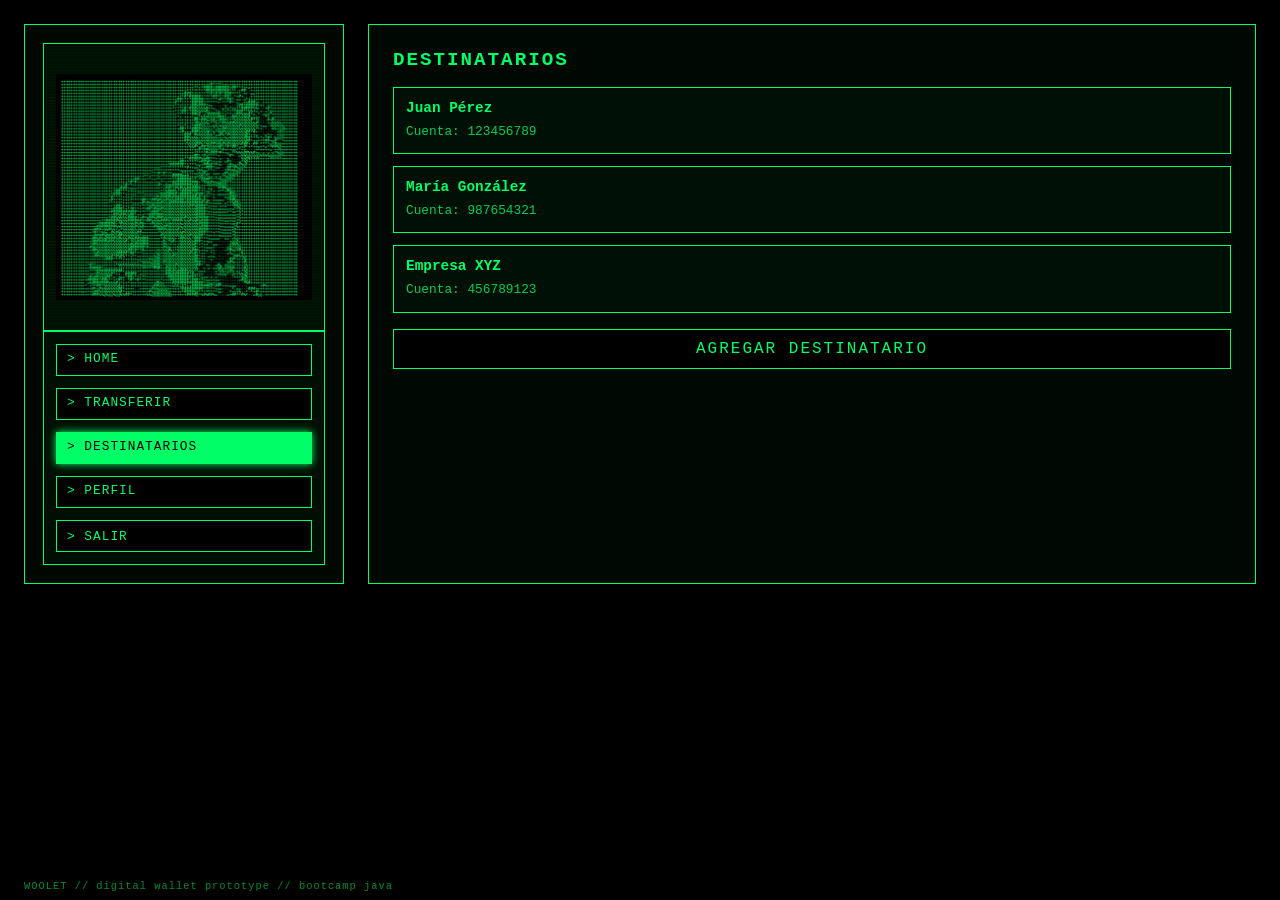
==== destinatarios.html @ 6e264f28 "Segundo avance módulo 2" ====
<!DOCTYPE html>
<html lang="es">
<head>
    <!-- Configuración básica del documento HTML -->
    <meta charset="UTF-8">
    <meta name="viewport" content="width=device-width, initial-scale=1.0">

    <!-- Título visible en la pestaña del navegador -->
    <title>WOOLET | Destinatarios</title>

    <!-- Conexión con la hoja de estilos externa -->
    <link rel="stylesheet" href="style.css">
</head>
<body>
<div class="app-layout"><!--TEST-->
    <!-- Contenedor general de la interfaz izquierda -->
    <main class="woolet-container">

        <!-- Caja superior destinada al logo de la wallet -->
        <section class="logo-box">
            <img
                src="assets/woolet-logo.png"
                alt="WOOLET Logo"
                class="logo-image"
            >
        </section>

        <!-- Caja inferior convertida en menú de navegación -->
        <section class="auth-box" id="authBox">

            <nav class="nav-menu">
                <!--class="nav-button active". active marca la ubicación-->
                
                <a class="nav-button" href="home.html">
                    &gt; HOME
                </a>

                <a class="nav-button" href="transferir.html">
                    &gt; TRANSFERIR
                </a>

                <a class="nav-button active" href="destinatarios.html">
                    &gt; DESTINATARIOS
                </a>

                <a class="nav-button" href="perfil.html">
                    &gt; PERFIL
                </a>

                <button class="nav-button logout-button" id="logoutButton">
                    &gt; SALIR
                </button>

            </nav>

        </section>

    </main>

    <!-- Panel derecho de información -->
    <section class="content-panel active" id="contentPanel">

        <h2>DESTINATARIOS</h2>

        <div class="recipient-list">

            <div class="recipient-card">
                <h3>Juan Pérez</h3>
                <p>Cuenta: 123456789</p>
            </div>

            <div class="recipient-card">
                <h3>María González</h3>
                <p>Cuenta: 987654321</p>
            </div>

            <div class="recipient-card">
                <h3>Empresa XYZ</h3>
                <p>Cuenta: 456789123</p>
            </div>

        </div>

        <button
            type="button"
            class="access-button"
        >
            AGREGAR DESTINATARIO
        </button>

    </section>
</div>
    <!-- Footer permanente -->
    <footer class="woolet-footer">
        WOOLET // digital wallet prototype // bootcamp java
    </footer>

    <!-- Script general -->
    <script src="script.js"></script>

</body>
</html>
---- style.css ----
/* ==========================
   RESET GENERAL
   ========================== */

* {
    margin: 0;
    padding: 0;
    box-sizing: border-box;
}


/* ==========================
   BASE GLOBAL
   ========================== */

body {
    min-height: 100vh;

    background-color: #000;
    color: #00ff66;

    font-family: "Courier New", Courier, monospace;

    overflow-x: hidden;
}


/* ==========================
   LAYOUT GENERAL INTERNO
   sidebar | main-content | detail-panel
   ========================== */

.app-layout {
    width: 100%;
    min-height: 100vh;

    display: flex;
    gap: 24px;

    padding: 24px;
    padding-bottom: 48px;
}


/* ==========================
   SIDEBAR / CONTENEDOR IZQUIERDO
   ========================== */

.woolet-container {
    width: 320px;
    height: 560px;

    padding: 18px;

    border: 1px solid #00ff66;
    background-color: rgba(0, 20, 0, 0.35);

    display: flex;
    flex-direction: column;
}

/* En páginas internas, sidebar conserva ancho fijo */
.sidebar {
    flex: 0 0 320px;
}


/* ==========================
   LOGO
   ========================== */

.logo-box {
    flex: 3;

    border: 1px solid #00ff66;
    background-color: rgba(0, 255, 102, 0.04);

    display: flex;
    justify-content: center;
    align-items: center;

    padding: 12px;

    position: relative;
    overflow: hidden;
}

/* Efecto sutil de pantalla terminal/CRT */
.logo-box::after {
    content: "";
    position: absolute;
    inset: 0;

    background:
        repeating-linear-gradient(
            transparent 0px,
            transparent 2px,
            rgba(0, 255, 102, 0.03) 3px
        );

    pointer-events: none;
}

/* Logo ASCII usado todavía en index.html */
.ascii-logo {
    width: 100%;
    height: 100%;

    margin: 0;
    padding: 1px;

    overflow: hidden;

    background-color: #000;
    color: #00ff66;

    font-family: monospace;
    font-size: 4px;
    line-height: 4px;

    white-space: pre;

    text-shadow:
        0 0 2px #00ff66,
        0 0 4px #00ff66;

    user-select: none;
}

/* Logo PNG usado en páginas internas */
.logo-image {
    width: 100%;
    height: 100%;

    object-fit: contain;
    object-position: center;

    display: block;
}


/* ==========================
   CAJA INFERIOR / AUTH / NAV
   ========================== */

.auth-box {
    flex: 2;

    border: 1px solid #00ff66;
    background-color: rgba(0, 255, 102, 0.03);

    padding: 12px;

    display: flex;
    flex-direction: column;
    gap: 12px;
}


/* ==========================
   INPUTS, TEXTAREA Y BOTONES
   ========================== */

.terminal-input,
.terminal-textarea {
    width: 100%;
    padding: 10px;

    background-color: #000;
    color: #00ff66;

    border: 1px solid #00ff66;

    font-family: inherit;
    font-size: 1rem;
}

.terminal-textarea {
    min-height: 90px;
    resize: vertical;
}

.terminal-input::placeholder,
.terminal-textarea::placeholder {
    color: rgba(0, 255, 102, 0.5);
}

.terminal-input:focus,
.terminal-textarea:focus {
    outline: none;
    box-shadow: 0 0 8px #00ff66;
}

.access-button {
    padding: 10px;

    background-color: #000;
    color: #00ff66;

    border: 1px solid #00ff66;

    font-family: inherit;
    font-size: 1rem;
    letter-spacing: 2px;

    cursor: pointer;
}

.access-button:hover {
    background-color: #00ff66;
    color: #000;
}


/* ==========================
   LOGIN
   ========================== */

.login-error {
    font-size: 0.75rem;
    color: #ff3355;
    min-height: 14px;
}


/* ==========================
   MENÚ DE NAVEGACIÓN
   ========================== */

.nav-menu {
    width: 100%;

    display: flex;
    flex-direction: column;
    gap: 12px;
}

.nav-button {
    min-height: 32px;
    padding: 6px 10px;

    background-color: #000;
    color: #00ff66;

    border: 1px solid #00ff66;

    font-family: inherit;
    font-size: 0.8rem;
    letter-spacing: 1px;

    cursor: pointer;
    text-align: left;
    text-decoration: none;
}

.nav-button:hover {
    background-color: #00ff66;
    color: #000;
}

.nav-button.active {
    background-color: #00ff66;
    color: #000;

    box-shadow: 0 0 8px #00ff66;
}


/* ==========================
   PANELES DERECHOS
   ========================== */

.content-panel,
.detail-panel {
    flex: 1;

    height: 560px;
    padding: 24px;

    border: 1px solid #00ff66;
    background-color: rgba(0, 255, 102, 0.03);

    display: flex;
    flex-direction: column;
    gap: 16px;

    overflow-y: auto;
}

.content-panel h2,
.detail-panel h2 {
    font-size: 1.2rem;
    letter-spacing: 2px;
}

.content-panel p,
.detail-panel p {
    font-size: 0.9rem;
    line-height: 1.5;
}


/* ==========================
   FORMULARIOS INTERNOS
   ========================== */

.transfer-form {
    display: flex;
    flex-direction: column;
    gap: 12px;
}

.transfer-form label {
    font-size: 0.8rem;
    letter-spacing: 1px;
    color: rgba(0, 255, 102, 0.8);
}


/* ==========================
   DESTINATARIOS
   ========================== */

.recipient-list {
    display: flex;
    flex-direction: column;
    gap: 12px;
}

.recipient-card {
    border: 1px solid #00ff66;
    background-color: rgba(0, 255, 102, 0.03);

    padding: 12px;
}

.recipient-card h3 {
    font-size: 0.9rem;
    margin-bottom: 6px;

    color: #00ff66;
}

.recipient-card p {
    font-size: 0.8rem;

    color: rgba(0, 255, 102, 0.8);
}


/* ==========================
   PERFIL DE USUARIO
   ========================== */

.profile-card {
    display: flex;
    flex-direction: column;
    gap: 10px;

    margin-top: 10px;
}

.profile-row {
    display: flex;
    flex-direction: column;

    border: 1px solid #00ff66;
    background-color: rgba(0, 255, 102, 0.03);

    padding: 10px;
}

.profile-label {
    font-size: 0.75rem;

    color: rgba(0, 255, 102, 0.65);

    text-transform: uppercase;

    margin-bottom: 4px;
}

.profile-value {
    font-size: 0.9rem;

    color: #00ff66;
}


/* ==========================
   POPUP DE SALIDA
   ========================== */

.logout-popup {
    width: 100%;
    min-height: 100%;

    border: 1px solid #00ff66;
    background-color: #000;

    padding: 18px;

    display: flex;
    flex-direction: column;
    justify-content: center;
    gap: 18px;
}

.logout-popup p {
    text-align: center;
    font-size: 0.9rem;
    letter-spacing: 1px;
}

.logout-options {
    display: flex;
    flex-direction: column;
    gap: 12px;
}


/* ==========================
   FOOTER
   ========================== */

.woolet-footer {
    position: fixed;
    bottom: 8px;
    left: 24px;

    font-size: 0.65rem;
    color: rgba(0, 255, 102, 0.55);
    letter-spacing: 1px;

    z-index: 20;
}


/* ==========================
   COMPATIBILIDAD CON INDEX.HTML
   sin app-layout
   ========================== */

body > .woolet-container:first-child {
    margin: 24px;
}


/* ==========================
   RESPONSIVIDAD TABLET / MÓVIL
   ========================== */

@media (max-width: 900px) {

    .app-layout {
        flex-direction: column;
        align-items: center;

        padding: 16px;
        padding-bottom: 56px;
    }

    .sidebar,
    .woolet-container,
    .content-panel,
    .detail-panel {
        width: 100%;
        max-width: 340px;
        flex: none;
    }

    .woolet-container {
        min-height: auto;
        padding: 16px;
    }

    .content-panel,
    .detail-panel {
        height: auto;
        min-height: 260px;
        padding: 18px;
    }

    .logo-box {
        height: 240px;
        padding: 10px;
    }

    .ascii-logo {
        font-size: 3px;
        line-height: 3px;
        padding: 6px;
    }

    .auth-box {
        margin-top: 18px;
        padding: 14px;
        gap: 10px;
    }

    .terminal-input,
    .terminal-textarea,
    .access-button {
        font-size: 0.9rem;
        padding: 9px;
    }

    .woolet-footer {
        left: 16px;
    }

    body > .woolet-container:first-child {
        margin: 16px auto;
    }
}
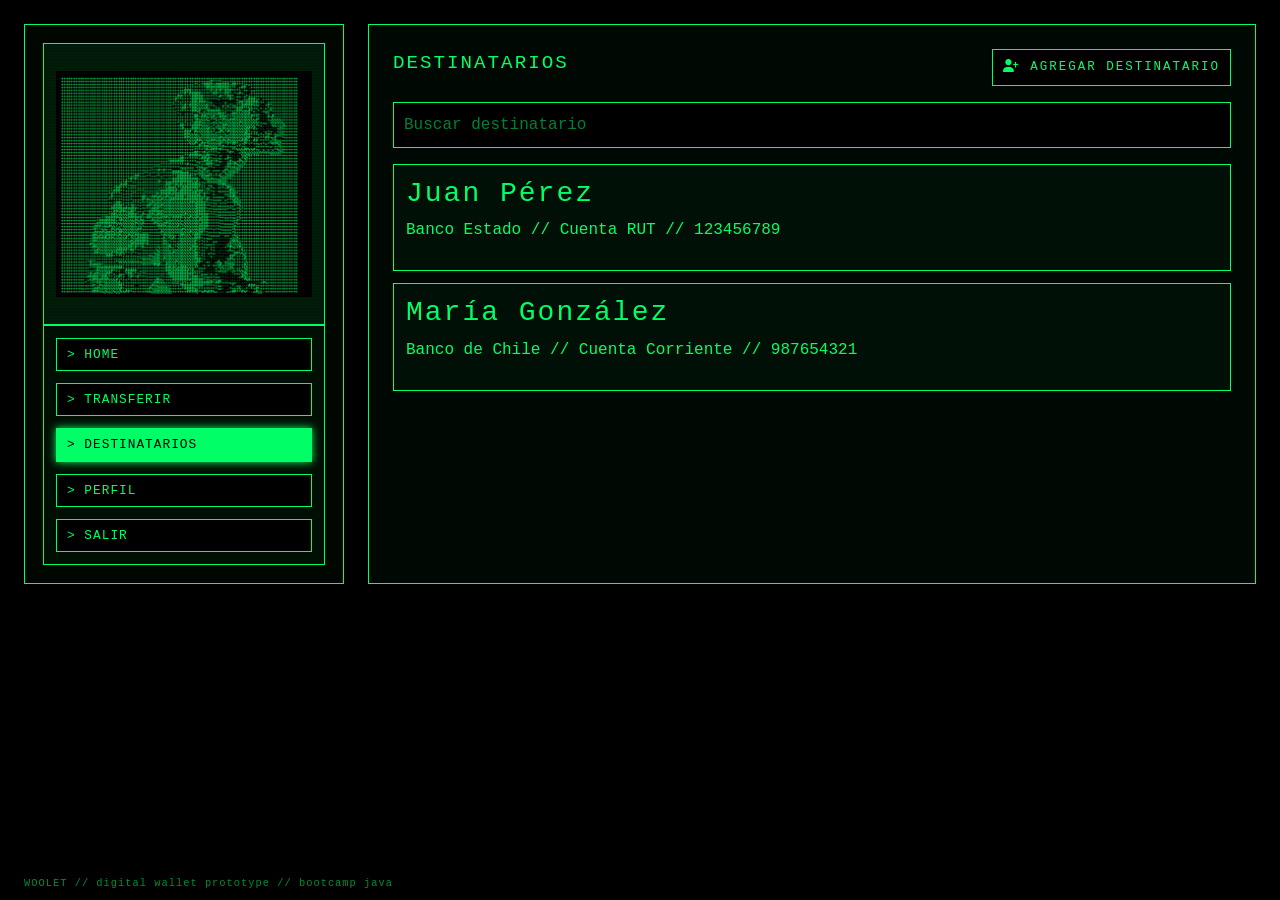
==== commit 63f6f8f2: "complete Woolet, frontend wallet project" ====
--- a/destinatarios.html
+++ b/destinatarios.html
@@ -1,102 +1,35 @@
 <!DOCTYPE html>
 <html lang="es">
 <head>
-    <!-- Configuración básica del documento HTML -->
     <meta charset="UTF-8">
     <meta name="viewport" content="width=device-width, initial-scale=1.0">
+    <!-- Bootstrap: requerido por evaluación; aporta responsividad y componentes base. -->
+    <link href="https://cdn.jsdelivr.net/npm/bootstrap@5.3.3/dist/css/bootstrap.min.css" rel="stylesheet">
+    <!-- Font Awesome: iconografía liviana para mejorar UX. -->
+    <link href="https://cdnjs.cloudflare.com/ajax/libs/font-awesome/6.5.2/css/all.min.css" rel="stylesheet">
+    <link rel="stylesheet" href="style.css">
+    <title>WOOLET | Destinatarios</title>
+</head>
+<body data-page="destinatarios">
+    <!-- Shell de componentes: sidebar + contenido + detalle. -->
+    <div class="app-layout">
+        <div id="sidebarComponent" data-active="destinatarios"></div>
+        <main class="content-panel main-content active" id="contentPanel">
+            <div class="panel-title-row">
+                <h2>DESTINATARIOS</h2>
+                <button type="button" class="access-button compact-button" id="showAddRecipientButton"><i class="fa-solid fa-user-plus"></i> AGREGAR DESTINATARIO</button>
+            </div>
+            <input type="text" class="terminal-input" id="recipientSearch" placeholder="Buscar destinatario">
+            <div class="recipient-list" id="recipientList"></div>
+        </main>
+        <aside class="detail-panel " id="detailPanel">
 
-    <!-- Título visible en la pestaña del navegador -->
-    <title>WOOLET | Destinatarios</title>
-
-    <!-- Conexión con la hoja de estilos externa -->
-    <link rel="stylesheet" href="style.css">
-</head>
-<body>
-<div class="app-layout"><!--TEST-->
-    <!-- Contenedor general de la interfaz izquierda -->
-    <main class="woolet-container">
-
-        <!-- Caja superior destinada al logo de la wallet -->
-        <section class="logo-box">
-            <img
-                src="assets/woolet-logo.png"
-                alt="WOOLET Logo"
-                class="logo-image"
-            >
-        </section>
-
-        <!-- Caja inferior convertida en menú de navegación -->
-        <section class="auth-box" id="authBox">
-
-            <nav class="nav-menu">
-                <!--class="nav-button active". active marca la ubicación-->
-                
-                <a class="nav-button" href="home.html">
-                    &gt; HOME
-                </a>
-
-                <a class="nav-button" href="transferir.html">
-                    &gt; TRANSFERIR
-                </a>
-
-                <a class="nav-button active" href="destinatarios.html">
-                    &gt; DESTINATARIOS
-                </a>
-
-                <a class="nav-button" href="perfil.html">
-                    &gt; PERFIL
-                </a>
-
-                <button class="nav-button logout-button" id="logoutButton">
-                    &gt; SALIR
-                </button>
-
-            </nav>
-
-        </section>
-
-    </main>
-
-    <!-- Panel derecho de información -->
-    <section class="content-panel active" id="contentPanel">
-
-        <h2>DESTINATARIOS</h2>
-
-        <div class="recipient-list">
-
-            <div class="recipient-card">
-                <h3>Juan Pérez</h3>
-                <p>Cuenta: 123456789</p>
-            </div>
-
-            <div class="recipient-card">
-                <h3>María González</h3>
-                <p>Cuenta: 987654321</p>
-            </div>
-
-            <div class="recipient-card">
-                <h3>Empresa XYZ</h3>
-                <p>Cuenta: 456789123</p>
-            </div>
-
-        </div>
-
-        <button
-            type="button"
-            class="access-button"
-        >
-            AGREGAR DESTINATARIO
-        </button>
-
-    </section>
-</div>
-    <!-- Footer permanente -->
-    <footer class="woolet-footer">
-        WOOLET // digital wallet prototype // bootcamp java
-    </footer>
-
-    <!-- Script general -->
+        </aside>
+    </div>
+    <div id="footerComponent"></div>
+    <!-- jQuery: requerido por evaluación; usado para eventos, DOM y fadeIn/fadeOut. -->
+    <script src="https://code.jquery.com/jquery-3.7.1.min.js"></script>
+    <script src="https://cdn.jsdelivr.net/npm/bootstrap@5.3.3/dist/js/bootstrap.bundle.min.js"></script>
     <script src="script.js"></script>
-
 </body>
 </html>
--- a/style.css
+++ b/style.css
@@ -1,515 +1 @@
-/* ==========================
-   RESET GENERAL
-   ========================== */
-
-* {
-    margin: 0;
-    padding: 0;
-    box-sizing: border-box;
-}
-
-
-/* ==========================
-   BASE GLOBAL
-   ========================== */
-
-body {
-    min-height: 100vh;
-
-    background-color: #000;
-    color: #00ff66;
-
-    font-family: "Courier New", Courier, monospace;
-
-    overflow-x: hidden;
-}
-
-
-/* ==========================
-   LAYOUT GENERAL INTERNO
-   sidebar | main-content | detail-panel
-   ========================== */
-
-.app-layout {
-    width: 100%;
-    min-height: 100vh;
-
-    display: flex;
-    gap: 24px;
-
-    padding: 24px;
-    padding-bottom: 48px;
-}
-
-
-/* ==========================
-   SIDEBAR / CONTENEDOR IZQUIERDO
-   ========================== */
-
-.woolet-container {
-    width: 320px;
-    height: 560px;
-
-    padding: 18px;
-
-    border: 1px solid #00ff66;
-    background-color: rgba(0, 20, 0, 0.35);
-
-    display: flex;
-    flex-direction: column;
-}
-
-/* En páginas internas, sidebar conserva ancho fijo */
-.sidebar {
-    flex: 0 0 320px;
-}
-
-
-/* ==========================
-   LOGO
-   ========================== */
-
-.logo-box {
-    flex: 3;
-
-    border: 1px solid #00ff66;
-    background-color: rgba(0, 255, 102, 0.04);
-
-    display: flex;
-    justify-content: center;
-    align-items: center;
-
-    padding: 12px;
-
-    position: relative;
-    overflow: hidden;
-}
-
-/* Efecto sutil de pantalla terminal/CRT */
-.logo-box::after {
-    content: "";
-    position: absolute;
-    inset: 0;
-
-    background:
-        repeating-linear-gradient(
-            transparent 0px,
-            transparent 2px,
-            rgba(0, 255, 102, 0.03) 3px
-        );
-
-    pointer-events: none;
-}
-
-/* Logo ASCII usado todavía en index.html */
-.ascii-logo {
-    width: 100%;
-    height: 100%;
-
-    margin: 0;
-    padding: 1px;
-
-    overflow: hidden;
-
-    background-color: #000;
-    color: #00ff66;
-
-    font-family: monospace;
-    font-size: 4px;
-    line-height: 4px;
-
-    white-space: pre;
-
-    text-shadow:
-        0 0 2px #00ff66,
-        0 0 4px #00ff66;
-
-    user-select: none;
-}
-
-/* Logo PNG usado en páginas internas */
-.logo-image {
-    width: 100%;
-    height: 100%;
-
-    object-fit: contain;
-    object-position: center;
-
-    display: block;
-}
-
-
-/* ==========================
-   CAJA INFERIOR / AUTH / NAV
-   ========================== */
-
-.auth-box {
-    flex: 2;
-
-    border: 1px solid #00ff66;
-    background-color: rgba(0, 255, 102, 0.03);
-
-    padding: 12px;
-
-    display: flex;
-    flex-direction: column;
-    gap: 12px;
-}
-
-
-/* ==========================
-   INPUTS, TEXTAREA Y BOTONES
-   ========================== */
-
-.terminal-input,
-.terminal-textarea {
-    width: 100%;
-    padding: 10px;
-
-    background-color: #000;
-    color: #00ff66;
-
-    border: 1px solid #00ff66;
-
-    font-family: inherit;
-    font-size: 1rem;
-}
-
-.terminal-textarea {
-    min-height: 90px;
-    resize: vertical;
-}
-
-.terminal-input::placeholder,
-.terminal-textarea::placeholder {
-    color: rgba(0, 255, 102, 0.5);
-}
-
-.terminal-input:focus,
-.terminal-textarea:focus {
-    outline: none;
-    box-shadow: 0 0 8px #00ff66;
-}
-
-.access-button {
-    padding: 10px;
-
-    background-color: #000;
-    color: #00ff66;
-
-    border: 1px solid #00ff66;
-
-    font-family: inherit;
-    font-size: 1rem;
-    letter-spacing: 2px;
-
-    cursor: pointer;
-}
-
-.access-button:hover {
-    background-color: #00ff66;
-    color: #000;
-}
-
-
-/* ==========================
-   LOGIN
-   ========================== */
-
-.login-error {
-    font-size: 0.75rem;
-    color: #ff3355;
-    min-height: 14px;
-}
-
-
-/* ==========================
-   MENÚ DE NAVEGACIÓN
-   ========================== */
-
-.nav-menu {
-    width: 100%;
-
-    display: flex;
-    flex-direction: column;
-    gap: 12px;
-}
-
-.nav-button {
-    min-height: 32px;
-    padding: 6px 10px;
-
-    background-color: #000;
-    color: #00ff66;
-
-    border: 1px solid #00ff66;
-
-    font-family: inherit;
-    font-size: 0.8rem;
-    letter-spacing: 1px;
-
-    cursor: pointer;
-    text-align: left;
-    text-decoration: none;
-}
-
-.nav-button:hover {
-    background-color: #00ff66;
-    color: #000;
-}
-
-.nav-button.active {
-    background-color: #00ff66;
-    color: #000;
-
-    box-shadow: 0 0 8px #00ff66;
-}
-
-
-/* ==========================
-   PANELES DERECHOS
-   ========================== */
-
-.content-panel,
-.detail-panel {
-    flex: 1;
-
-    height: 560px;
-    padding: 24px;
-
-    border: 1px solid #00ff66;
-    background-color: rgba(0, 255, 102, 0.03);
-
-    display: flex;
-    flex-direction: column;
-    gap: 16px;
-
-    overflow-y: auto;
-}
-
-.content-panel h2,
-.detail-panel h2 {
-    font-size: 1.2rem;
-    letter-spacing: 2px;
-}
-
-.content-panel p,
-.detail-panel p {
-    font-size: 0.9rem;
-    line-height: 1.5;
-}
-
-
-/* ==========================
-   FORMULARIOS INTERNOS
-   ========================== */
-
-.transfer-form {
-    display: flex;
-    flex-direction: column;
-    gap: 12px;
-}
-
-.transfer-form label {
-    font-size: 0.8rem;
-    letter-spacing: 1px;
-    color: rgba(0, 255, 102, 0.8);
-}
-
-
-/* ==========================
-   DESTINATARIOS
-   ========================== */
-
-.recipient-list {
-    display: flex;
-    flex-direction: column;
-    gap: 12px;
-}
-
-.recipient-card {
-    border: 1px solid #00ff66;
-    background-color: rgba(0, 255, 102, 0.03);
-
-    padding: 12px;
-}
-
-.recipient-card h3 {
-    font-size: 0.9rem;
-    margin-bottom: 6px;
-
-    color: #00ff66;
-}
-
-.recipient-card p {
-    font-size: 0.8rem;
-
-    color: rgba(0, 255, 102, 0.8);
-}
-
-
-/* ==========================
-   PERFIL DE USUARIO
-   ========================== */
-
-.profile-card {
-    display: flex;
-    flex-direction: column;
-    gap: 10px;
-
-    margin-top: 10px;
-}
-
-.profile-row {
-    display: flex;
-    flex-direction: column;
-
-    border: 1px solid #00ff66;
-    background-color: rgba(0, 255, 102, 0.03);
-
-    padding: 10px;
-}
-
-.profile-label {
-    font-size: 0.75rem;
-
-    color: rgba(0, 255, 102, 0.65);
-
-    text-transform: uppercase;
-
-    margin-bottom: 4px;
-}
-
-.profile-value {
-    font-size: 0.9rem;
-
-    color: #00ff66;
-}
-
-
-/* ==========================
-   POPUP DE SALIDA
-   ========================== */
-
-.logout-popup {
-    width: 100%;
-    min-height: 100%;
-
-    border: 1px solid #00ff66;
-    background-color: #000;
-
-    padding: 18px;
-
-    display: flex;
-    flex-direction: column;
-    justify-content: center;
-    gap: 18px;
-}
-
-.logout-popup p {
-    text-align: center;
-    font-size: 0.9rem;
-    letter-spacing: 1px;
-}
-
-.logout-options {
-    display: flex;
-    flex-direction: column;
-    gap: 12px;
-}
-
-
-/* ==========================
-   FOOTER
-   ========================== */
-
-.woolet-footer {
-    position: fixed;
-    bottom: 8px;
-    left: 24px;
-
-    font-size: 0.65rem;
-    color: rgba(0, 255, 102, 0.55);
-    letter-spacing: 1px;
-
-    z-index: 20;
-}
-
-
-/* ==========================
-   COMPATIBILIDAD CON INDEX.HTML
-   sin app-layout
-   ========================== */
-
-body > .woolet-container:first-child {
-    margin: 24px;
-}
-
-
-/* ==========================
-   RESPONSIVIDAD TABLET / MÓVIL
-   ========================== */
-
-@media (max-width: 900px) {
-
-    .app-layout {
-        flex-direction: column;
-        align-items: center;
-
-        padding: 16px;
-        padding-bottom: 56px;
-    }
-
-    .sidebar,
-    .woolet-container,
-    .content-panel,
-    .detail-panel {
-        width: 100%;
-        max-width: 340px;
-        flex: none;
-    }
-
-    .woolet-container {
-        min-height: auto;
-        padding: 16px;
-    }
-
-    .content-panel,
-    .detail-panel {
-        height: auto;
-        min-height: 260px;
-        padding: 18px;
-    }
-
-    .logo-box {
-        height: 240px;
-        padding: 10px;
-    }
-
-    .ascii-logo {
-        font-size: 3px;
-        line-height: 3px;
-        padding: 6px;
-    }
-
-    .auth-box {
-        margin-top: 18px;
-        padding: 14px;
-        gap: 10px;
-    }
-
-    .terminal-input,
-    .terminal-textarea,
-    .access-button {
-        font-size: 0.9rem;
-        padding: 9px;
-    }
-
-    .woolet-footer {
-        left: 16px;
-    }
-
-    body > .woolet-container:first-child {
-        margin: 16px auto;
-    }
-}+*{margin:0;padding:0;box-sizing:border-box}:root{--g:#00ff66;--gm:rgba(0,255,102,.65);--gs:rgba(0,255,102,.08);--r:#ff3355;--bg:#000;--h:560px;--side:320px;--gap:24px}body{min-height:100vh;background:#000;color:var(--g);font-family:"Courier New",monospace;overflow-x:hidden}.app-layout{width:100%;min-height:100vh;display:flex;gap:var(--gap);padding:24px 24px 48px}.woolet-container{flex:0 0 var(--side);width:var(--side);height:var(--h);padding:18px;border:1px solid var(--g);background:rgba(0,20,0,.35);display:flex;flex-direction:column}.logo-box{flex:3;border:1px solid var(--g);background:var(--gs);display:flex;justify-content:center;align-items:center;padding:12px;position:relative;overflow:hidden}.logo-box:after{content:"";position:absolute;inset:0;background:repeating-linear-gradient(transparent 0,transparent 2px,rgba(0,255,102,.03) 3px);pointer-events:none}.logo-image{width:100%;height:100%;object-fit:contain;display:block}.auth-box{flex:2;border:1px solid var(--g);background:rgba(0,255,102,.03);padding:12px;display:flex;flex-direction:column;gap:12px}.content-panel,.detail-panel{flex:1;height:var(--h);padding:24px;border:1px solid var(--g);background:rgba(0,255,102,.03);display:flex;flex-direction:column;gap:16px;overflow-y:auto}.detail-panel{display:none;opacity:0}.detail-panel.active,body[data-page=home] .detail-panel{display:flex;opacity:1}h1,h2,h3{letter-spacing:2px}.content-panel h2,.detail-panel h2{font-size:1.2rem}.terminal-label{font-size:.75rem;color:var(--gm);letter-spacing:1px;text-transform:uppercase}.terminal-hint{color:var(--gm);font-size:.72rem}.terminal-center{text-align:center}.terminal-input,.terminal-textarea{width:100%;padding:10px;background:#000;color:var(--g);border:1px solid var(--g);font-family:inherit;font-size:1rem}.terminal-textarea{min-height:90px;resize:vertical}.terminal-input::placeholder,.terminal-textarea::placeholder{color:rgba(0,255,102,.5)}.terminal-input:focus,.terminal-textarea:focus{outline:none;box-shadow:0 0 8px var(--g)}.field-error,.login-error{color:var(--r);font-size:.72rem;min-height:14px}.access-button,.nav-button{background:#000;color:var(--g);border:1px solid var(--g);font-family:inherit;cursor:pointer;text-decoration:none}.access-button{padding:10px;font-size:.95rem;letter-spacing:2px}.compact-button{width:fit-content;font-size:.78rem;padding:8px 10px}.access-button:hover,.nav-button:hover,.nav-button.active{background:var(--g);color:#000}.nav-button.active{box-shadow:0 0 8px var(--g)}.nav-menu{width:100%;display:flex;flex-direction:column;gap:12px}.nav-button{min-height:32px;padding:6px 10px;font-size:.8rem;letter-spacing:1px;text-align:left}.account-hero{display:flex;flex-direction:column;justify-content:center;min-height:220px}.balance-glow{font-size:clamp(2.4rem,6vw,5rem);color:var(--g);text-shadow:0 0 6px var(--g),0 0 16px rgba(0,255,102,.7);animation:glowPulse 2s infinite alternate}@keyframes glowPulse{from{text-shadow:0 0 4px var(--g)}to{text-shadow:0 0 8px var(--g),0 0 22px rgba(0,255,102,.9)}}.account-owner,.account-type{color:var(--gm)}.account-copy-box{margin-top:auto;border:1px solid var(--g);padding:12px;font-size:.78rem}.terminal-table{--bs-table-bg:transparent;--bs-table-color:var(--g);--bs-table-border-color:var(--g);font-size:.75rem}.balance-row td{color:#000!important;background:var(--g)!important;font-weight:bold}.recipient-list,.profile-card,.transfer-form{display:flex;flex-direction:column;gap:12px}.recipient-card,.profile-row,.summary-card{border:1px solid var(--g);background:rgba(0,255,102,.03);padding:12px}.recipient-card{cursor:pointer}.recipient-card:hover{background:var(--g);color:#000}.profile-label{font-size:.75rem;color:var(--gm);text-transform:uppercase}.profile-value{font-size:.95rem}.panel-title-row,.button-row{display:flex;justify-content:space-between;gap:12px;align-items:center}.button-row{margin-top:auto}.danger-state{color:var(--r);text-shadow:0 0 8px var(--r);text-align:center}.woolet-footer{position:fixed;bottom:8px;left:24px;font-size:.65rem;color:rgba(0,255,102,.55);letter-spacing:1px;z-index:20}@media(max-width:1100px){.app-layout{flex-direction:column;align-items:center;padding:16px 16px 56px}.woolet-container,.content-panel,.detail-panel{width:100%;max-width:720px;flex:none}.woolet-container{height:auto;min-height:520px}.content-panel,.detail-panel{height:auto;min-height:300px}.logo-box{min-height:240px}.woolet-footer{left:16px}}@media(max-width:560px){.woolet-container,.content-panel,.detail-panel{max-width:100%;padding:16px}.panel-title-row,.button-row{flex-direction:column;align-items:stretch}.compact-button{width:100%}.balance-glow{font-size:2.5rem}}
